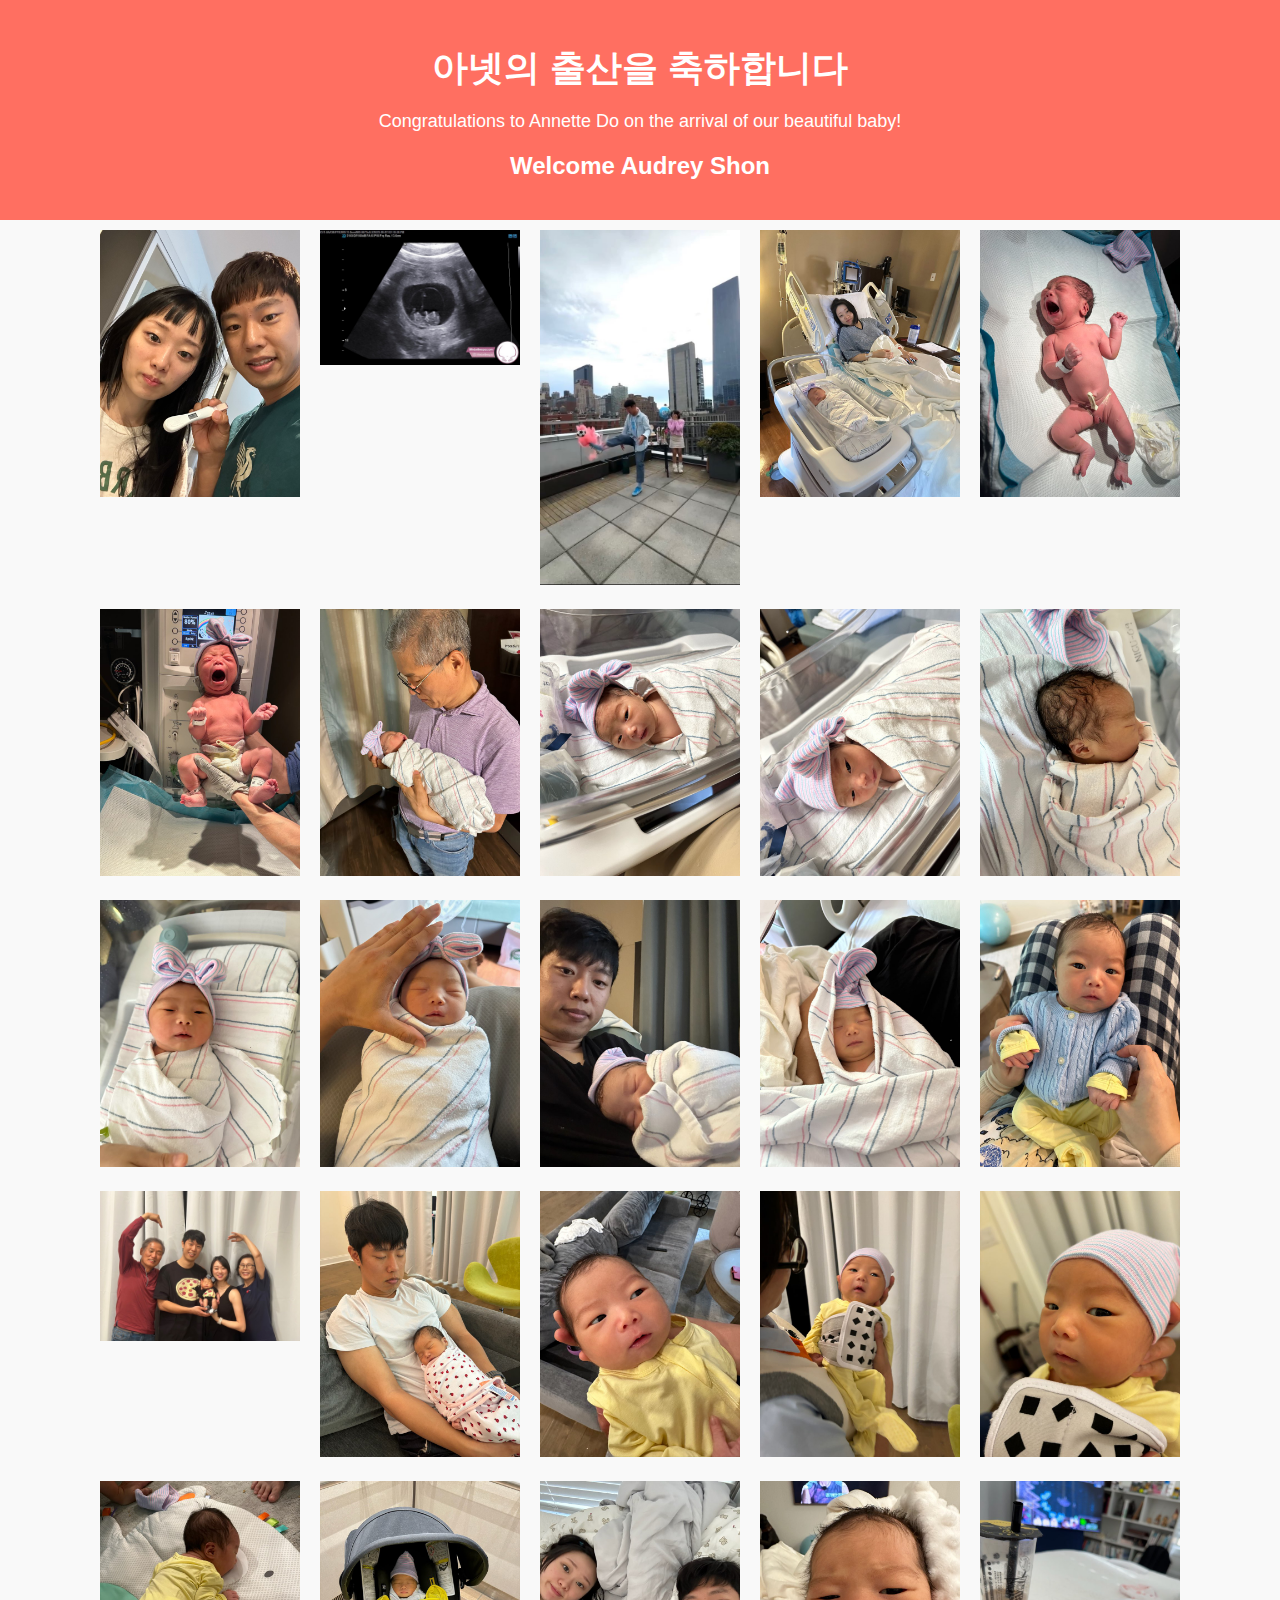
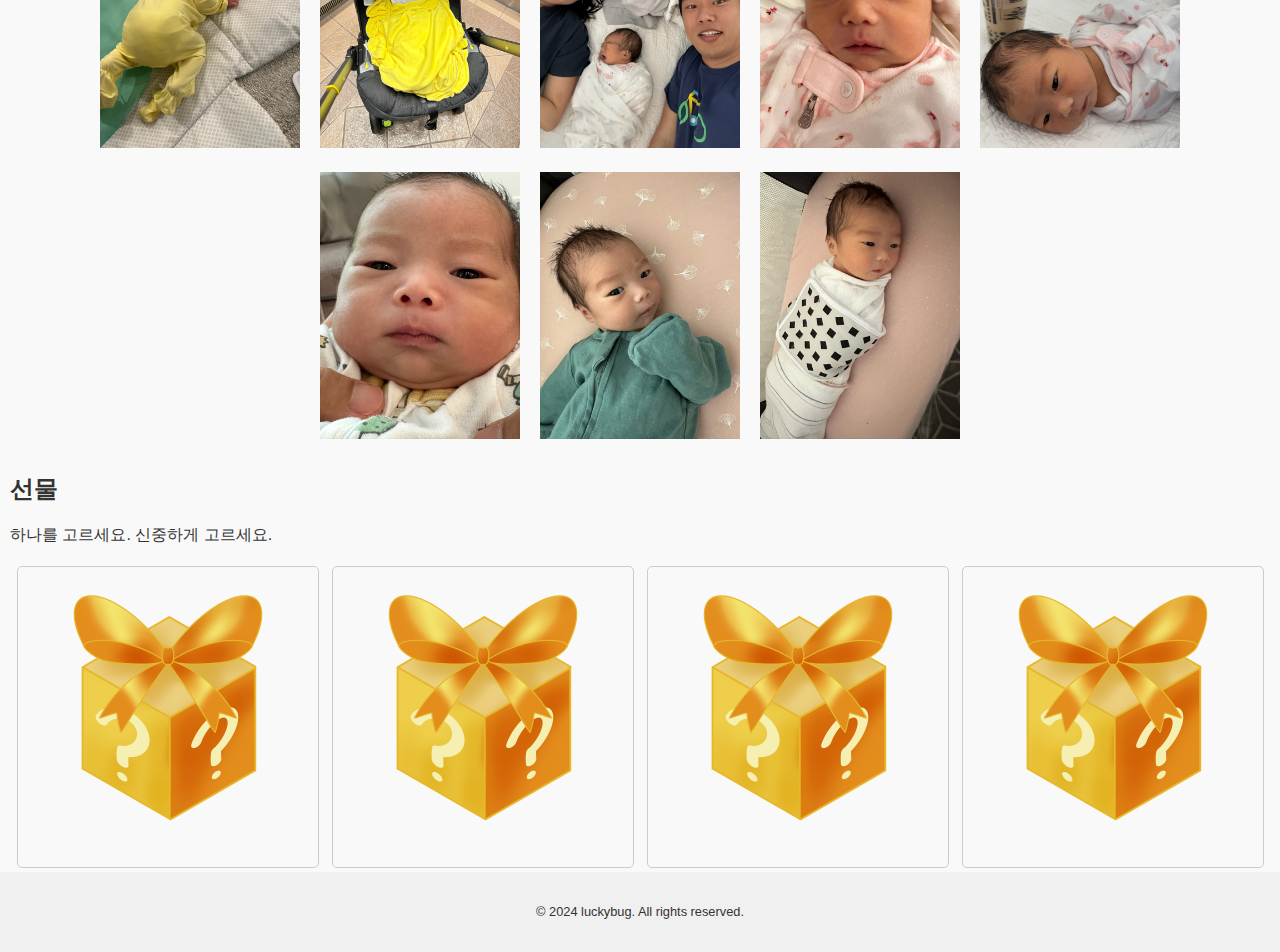
==== index.html @ a3e4691d "Add files via upload" ====
<!DOCTYPE html>
<html lang="en">
<head>
    <meta charset="UTF-8">
    <meta name="viewport" content="width=device-width, initial-scale=1.0">
    <title>Congratulations on Your New Arrival!</title>
    <link rel="stylesheet" href="styles.css">
	<script src="script.js"></script>
</head>
<body>
    <header>
        <h1>아넷의 출산을 축하합니다</h1>
        <p>Congratulations to Annette Do on the arrival of our beautiful baby!</p>
		<h2>Welcome Audrey Shon</h2>
    </header>

    <section id="baby-pictures">
        <div class="gallery">
            <div class="picture"><img src="images/1.jpeg" alt="Baby Picture 1"></div>
			<div class="picture"><img src="images/2.jpeg" alt="Baby Picture 2"></div>
			<div class="picture"><img src="images/3.jpeg" alt="Baby Picture 3"></div>
			<div class="picture"><img src="images/4.jpeg" alt="Baby Picture 4"></div>
			<div class="picture"><img src="images/5.jpeg" alt="Baby Picture 5"></div>
			<div class="picture"><img src="images/6.jpeg" alt="Baby Picture 6"></div>
			<div class="picture"><img src="images/7.jpeg" alt="Baby Picture 7"></div>
			<div class="picture"><img src="images/8.jpeg" alt="Baby Picture 8"></div>
			<div class="picture"><img src="images/9.jpeg" alt="Baby Picture 9"></div>
			<div class="picture"><img src="images/10.jpeg" alt="Baby Picture 10"></div>
			<div class="picture"><img src="images/11.jpeg" alt="Baby Picture 11"></div>
			<div class="picture"><img src="images/12.jpeg" alt="Baby Picture 12"></div>
			<div class="picture"><img src="images/13.jpeg" alt="Baby Picture 13"></div>
			<div class="picture"><img src="images/14.jpeg" alt="Baby Picture 14"></div>
			<div class="picture"><img src="images/15.jpeg" alt="Baby Picture 15"></div>
			<div class="picture"><img src="images/16.jpeg" alt="Baby Picture 16"></div>
			<div class="picture"><img src="images/17.jpeg" alt="Baby Picture 17"></div>
			<div class="picture"><img src="images/18.jpeg" alt="Baby Picture 18"></div>
			<div class="picture"><img src="images/20.jpeg" alt="Baby Picture 20"></div>
			<div class="picture"><img src="images/21.jpeg" alt="Baby Picture 21"></div>
			<div class="picture"><img src="images/22.jpeg" alt="Baby Picture 22"></div>
			<div class="picture"><img src="images/23.jpeg" alt="Baby Picture 23"></div>
			<div class="picture"><img src="images/24.jpeg" alt="Baby Picture 24"></div>
			<div class="picture"><img src="images/25.jpeg" alt="Baby Picture 25"></div>
			<div class="picture"><img src="images/26.jpeg" alt="Baby Picture 26"></div>
			<div class="picture"><img src="images/27.jpeg" alt="Baby Picture 27"></div>
			<div class="picture"><img src="images/28.jpeg" alt="Baby Picture 28"></div>
			<div class="picture"><img src="images/29.jpeg" alt="Baby Picture 29"></div>
        </div>
    </section>

    <section id="image-section">
        <h2>선물</h2>
        <p>하나를 고르세요. 신중하게 고르세요.</p>
        <div class="image-section">
			<a href="page1.html"><img src="images/mystery.png" alt="Image 1"></a>
			<a href="page2.html"><img src="images/mystery.png" alt="Image 2"></a>
			<a href="page3.html"><img src="images/mystery.png" alt="Image 3"></a>
			<a href="page4.html"><img src="images/mystery.png" alt="Image 3"></a>
		</div>
    </section>

    <footer>
        <p>© 2024 luckybug. All rights reserved.</p>
    </footer>
</body>
</html>
---- styles.css ----
body {
    font-family: Arial, sans-serif;
    margin: 0;
    padding: 0;
}

header, footer {
    background-color: #f0f0f0;
    text-align: center;
    padding: 20px 0;
}

.gallery {
    display: flex;
    flex-wrap: wrap;
    justify-content: center;
}

.gallery img {
    width: 200px;
    margin: 10px;
}

#gift-selection {
    background-color: #f9f9f9;
    padding: 20px;
}

form {
    max-width: 600px;
    margin: 0 auto;
}

footer {
    font-size: 0.8em;
}

.picture {
    position: relative;
    overflow: hidden;
}

.picture img {
    height: auto;
    transition: transform 0.3s ease;
}

.picture:hover img {
    transform: scale(1.2); /* Zoom in by 10% */
}

body {
    font-family: 'Segoe UI', Tahoma, Geneva, Verdana, sans-serif;
    margin: 0;
    padding: 0;
    background-color: #f9f9f9;
    color: #333;
}

/* Header */
header {
    background-color: #ff6f61;
    color: #fff;
    text-align: center;
    padding: 20px 0;
}

header h1 {
    font-size: 36px;
    margin-bottom: 10px;
}

header p {
    font-size: 18px;
}

/* Gallery */
#gallery {
    display: grid;
    grid-template-columns: repeat(auto-fit, minmax(200px, 1fr));
    gap: 20px;
    padding: 20px;
}

.image-section {
    display: flex;
    justify-content: space-around;
    margin-top: 20px;
}

.image-section a {
    text-decoration: none; /* Remove underline from links */
}

.image-section img {
    width: 300px;
    height: auto;
    border: 1px solid #ccc; /* Add border to images */
    border-radius: 5px; /* Add border-radius to images */
}

/* Optional: Add hover effect */
.image-section img:hover {
    transform: scale(1.05); /* Scale up the image on hover */
}

#image-section {
	padding-left: 10px;
	padding-right: 10px;
}
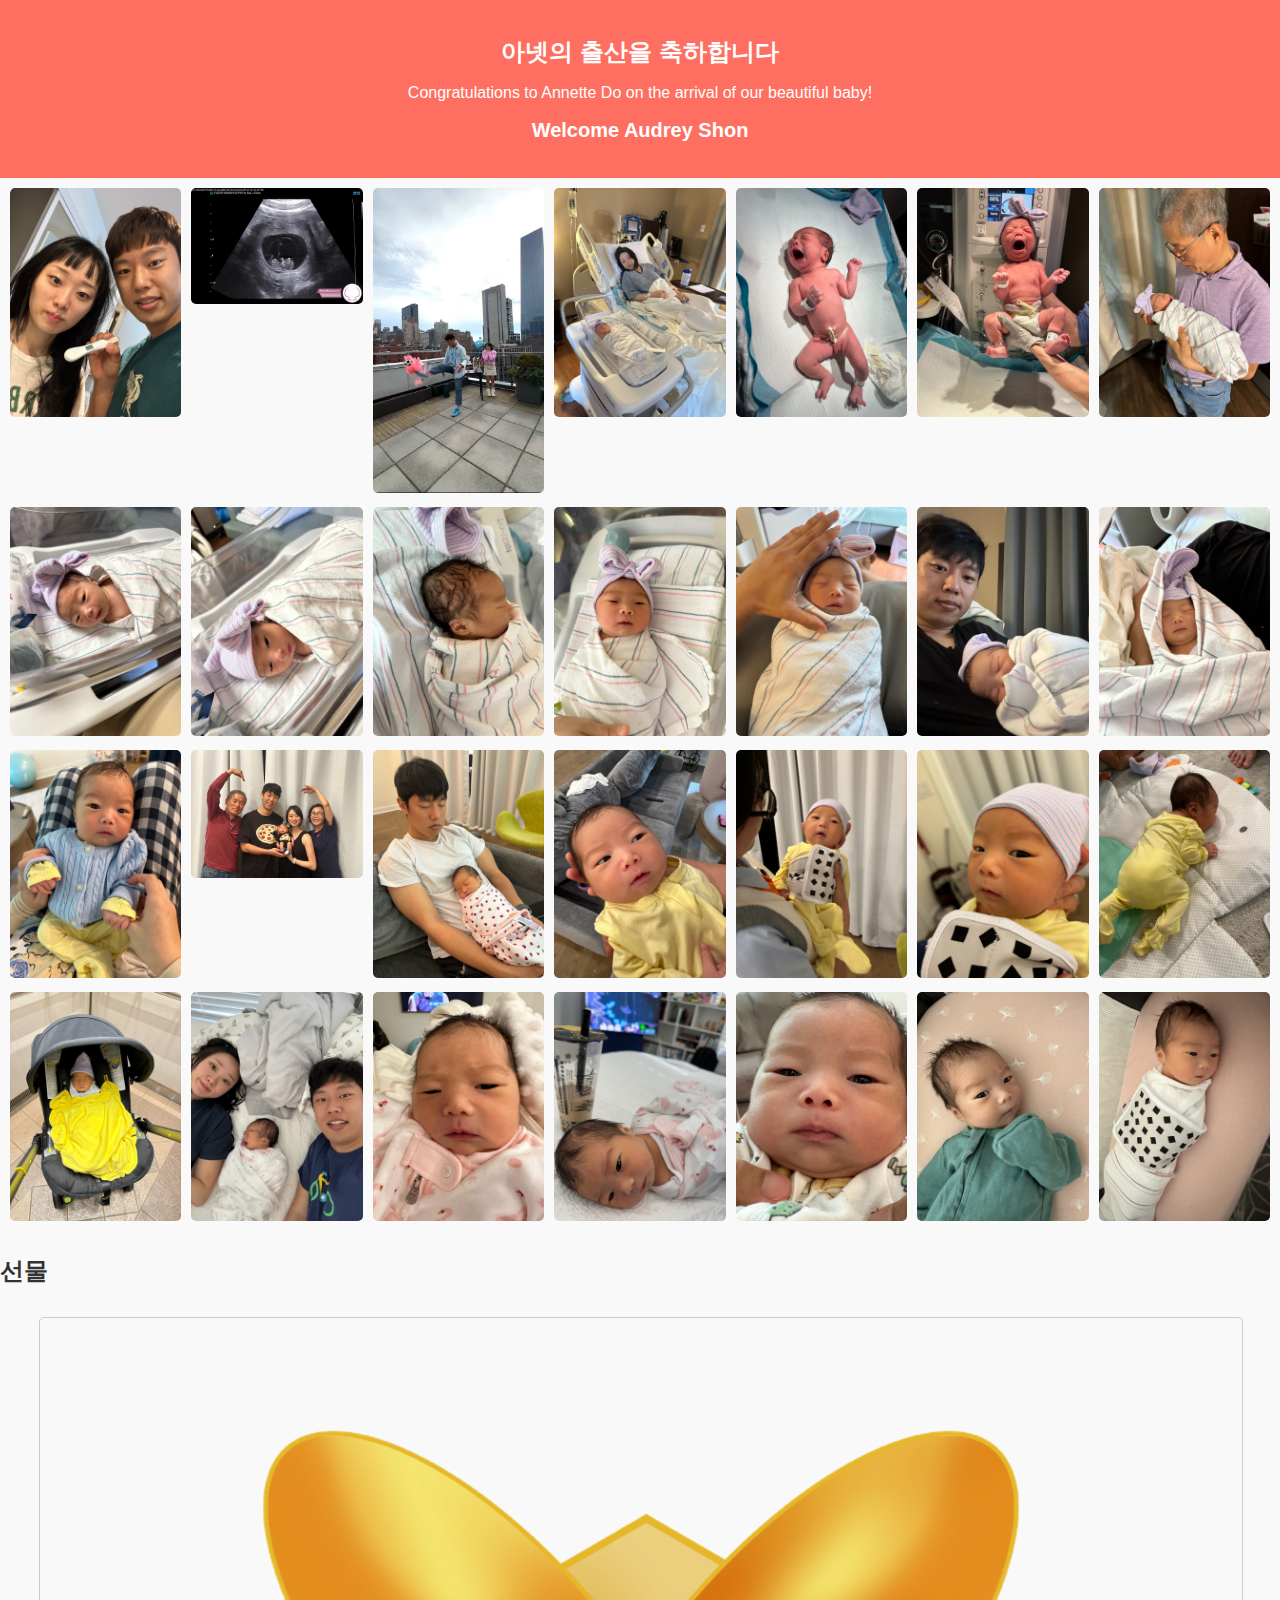
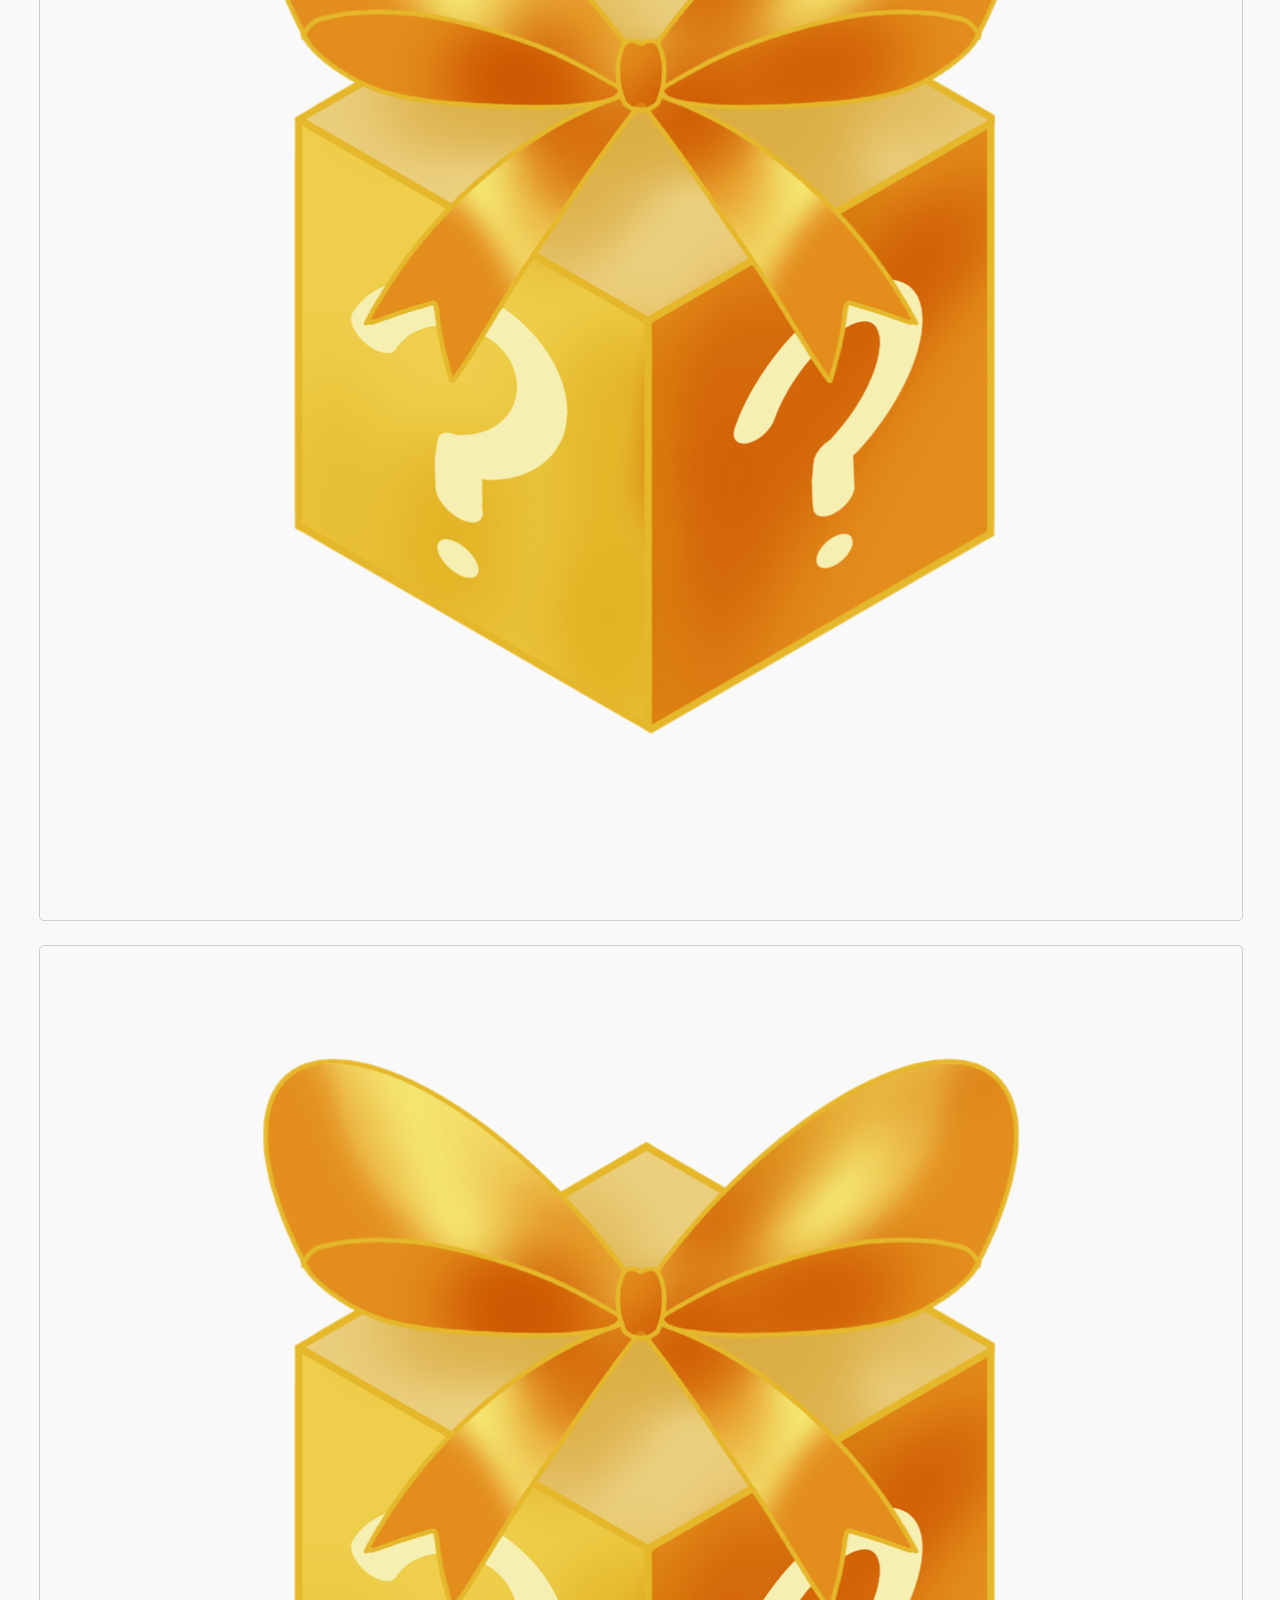
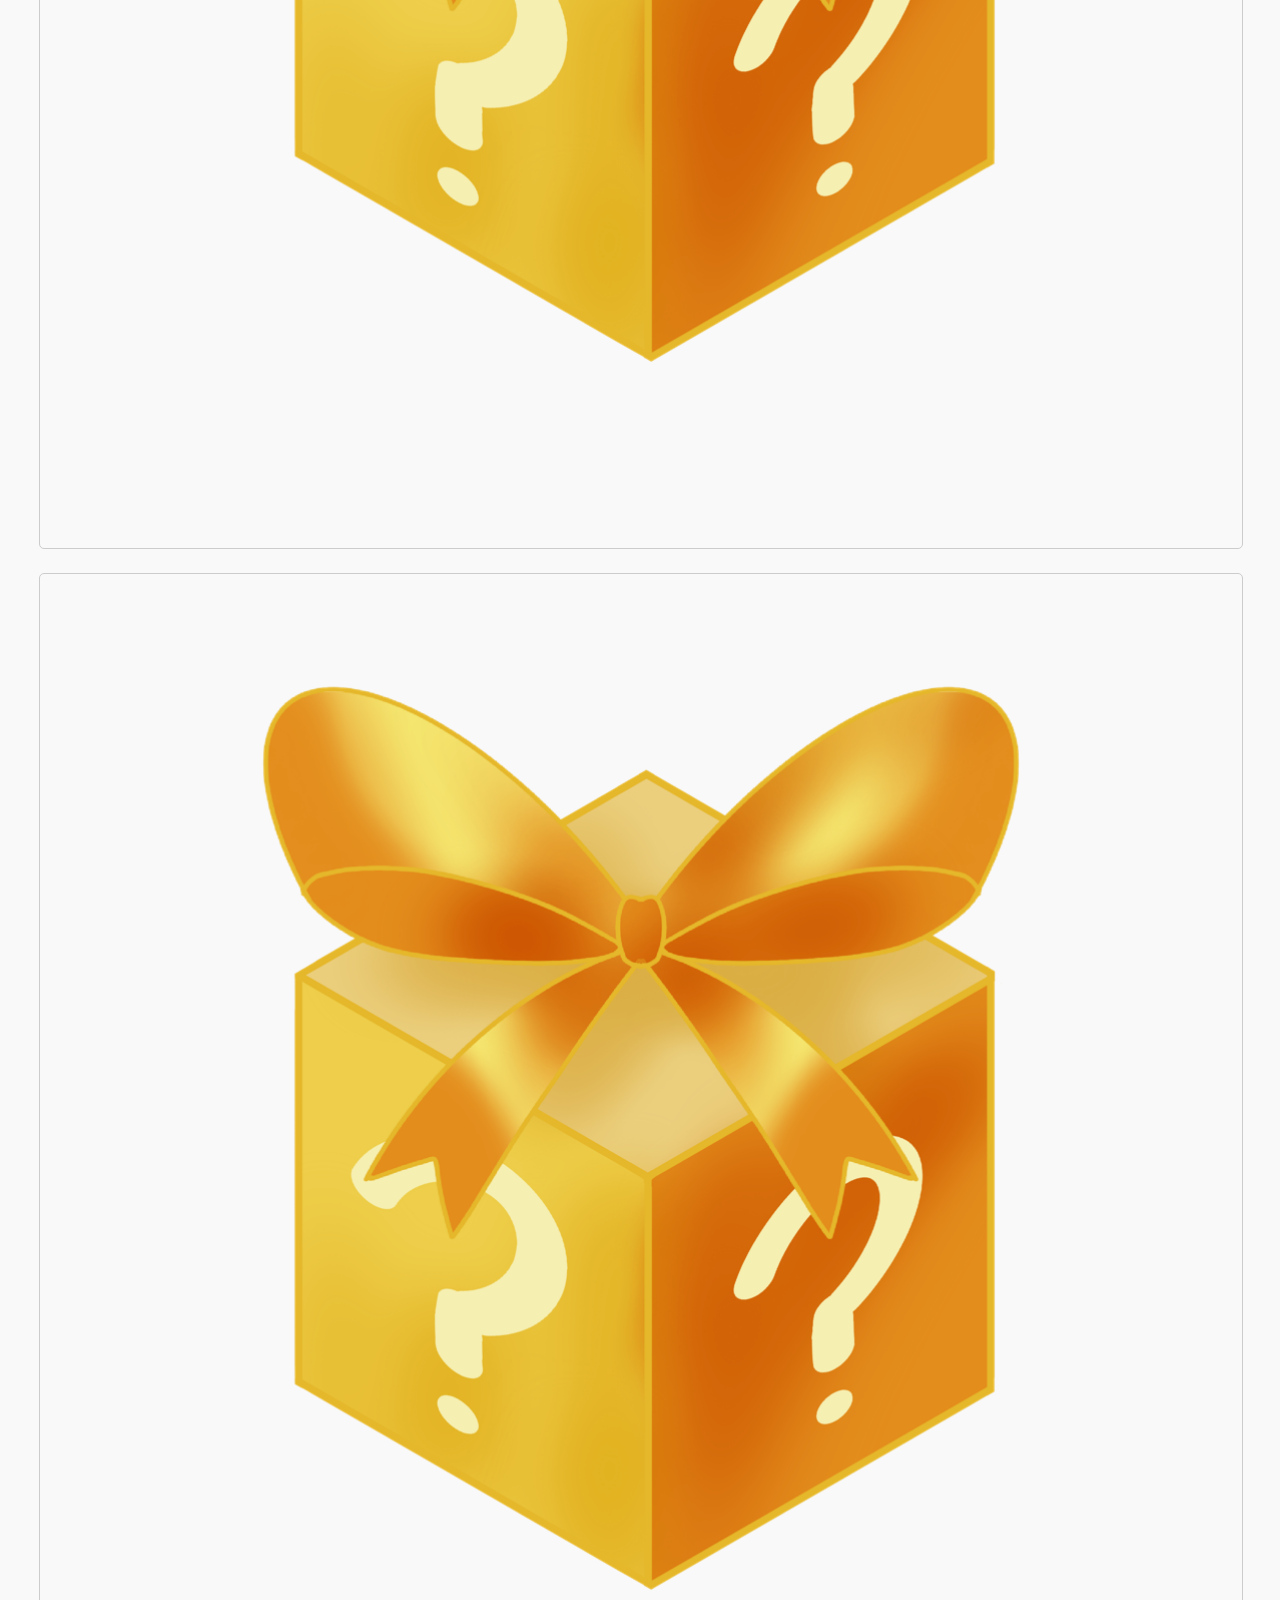
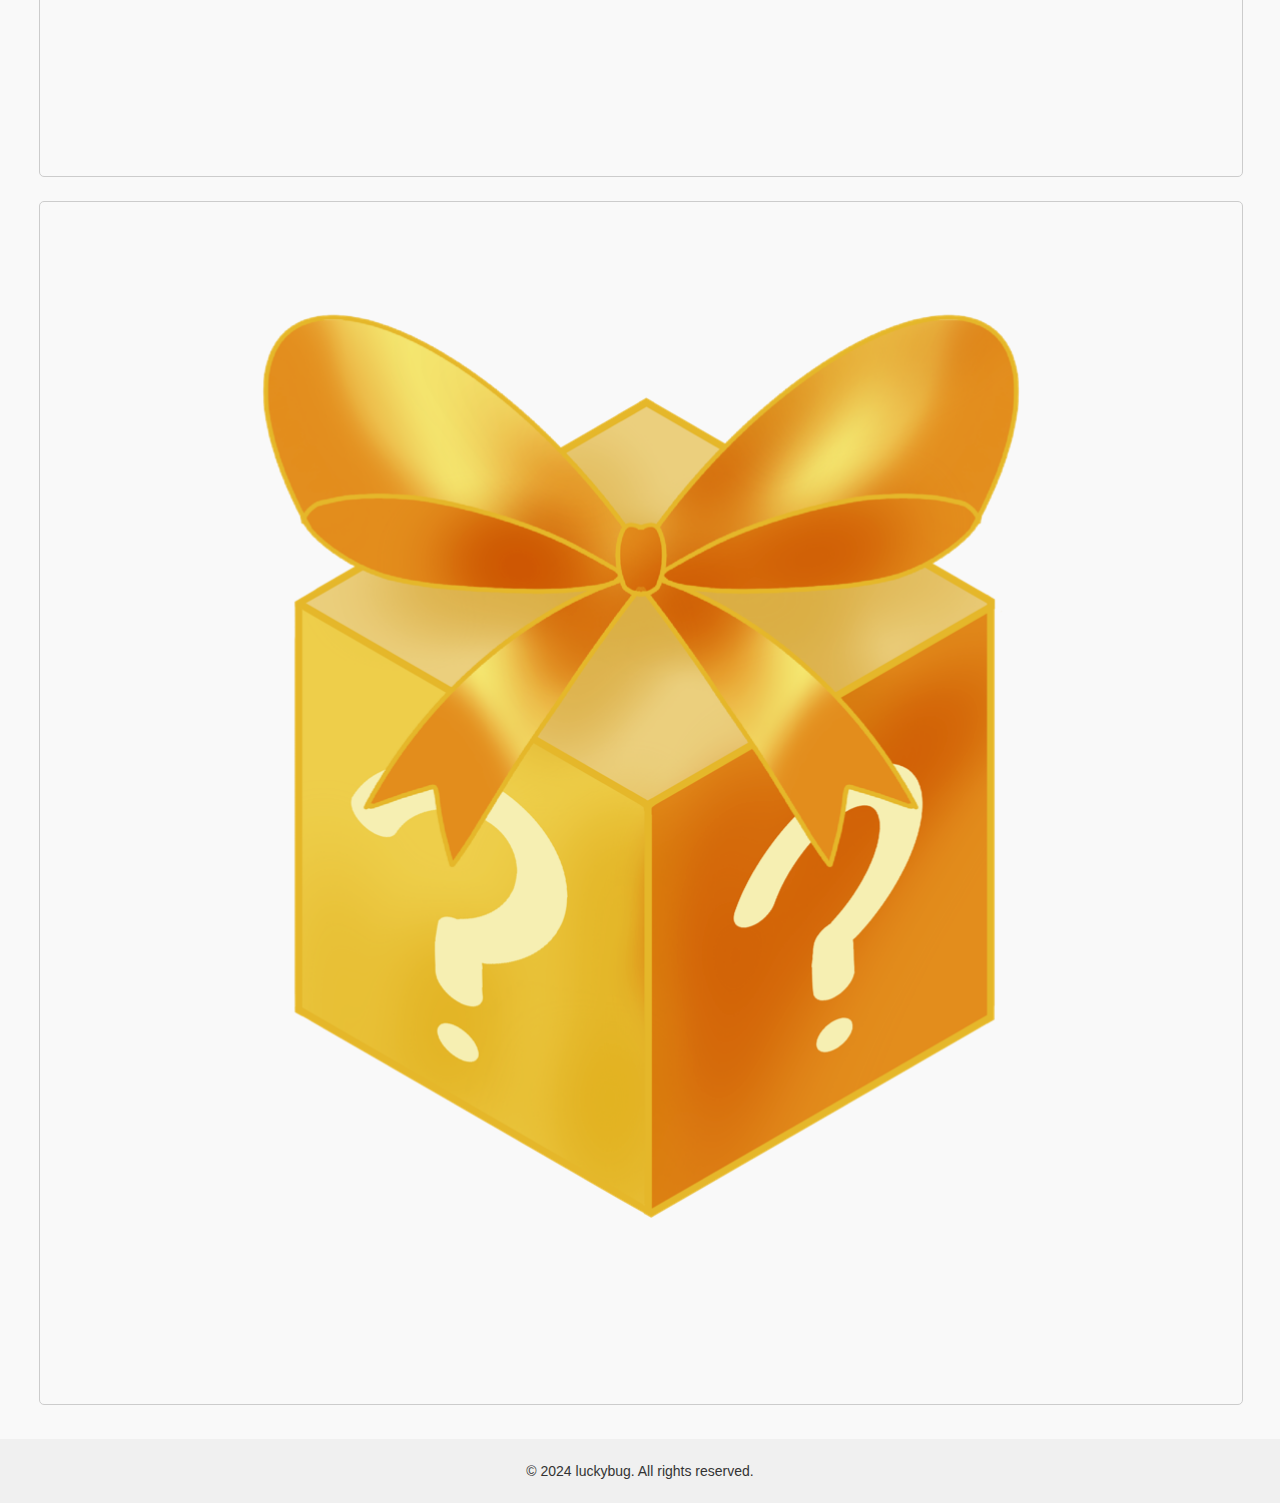
==== commit 661a9e37: "Update index.html" ====
--- a/index.html
+++ b/index.html
@@ -49,7 +49,6 @@
 
     <section id="image-section">
         <h2>선물</h2>
-        <p>하나를 고르세요. 신중하게 고르세요.</p>
         <div class="image-section">
 			<a href="page1.html"><img src="images/mystery.png" alt="Image 1"></a>
 			<a href="page2.html"><img src="images/mystery.png" alt="Image 2"></a>
--- a/styles.css
+++ b/styles.css
@@ -1,54 +1,3 @@
-body {
-    font-family: Arial, sans-serif;
-    margin: 0;
-    padding: 0;
-}
-
-header, footer {
-    background-color: #f0f0f0;
-    text-align: center;
-    padding: 20px 0;
-}
-
-.gallery {
-    display: flex;
-    flex-wrap: wrap;
-    justify-content: center;
-}
-
-.gallery img {
-    width: 200px;
-    margin: 10px;
-}
-
-#gift-selection {
-    background-color: #f9f9f9;
-    padding: 20px;
-}
-
-form {
-    max-width: 600px;
-    margin: 0 auto;
-}
-
-footer {
-    font-size: 0.8em;
-}
-
-.picture {
-    position: relative;
-    overflow: hidden;
-}
-
-.picture img {
-    height: auto;
-    transition: transform 0.3s ease;
-}
-
-.picture:hover img {
-    transform: scale(1.2); /* Zoom in by 10% */
-}
-
 body {
     font-family: 'Segoe UI', Tahoma, Geneva, Verdana, sans-serif;
     margin: 0;
@@ -66,45 +15,66 @@
 }
 
 header h1 {
-    font-size: 36px;
+    font-size: 24px;
     margin-bottom: 10px;
 }
 
+header h2 {
+    font-size: 20px;
+}
+
 header p {
-    font-size: 18px;
+    font-size: 16px;
+    margin-bottom: 10px;
 }
 
 /* Gallery */
-#gallery {
+.gallery {
     display: grid;
-    grid-template-columns: repeat(auto-fit, minmax(200px, 1fr));
-    gap: 20px;
-    padding: 20px;
+    grid-template-columns: repeat(auto-fit, minmax(150px, 1fr));
+    gap: 10px;
+    padding: 10px;
 }
 
+.picture img {
+    width: 100%;
+    height: auto;
+    border-radius: 5px;
+    transition: transform 0.3s ease;
+}
+
+.picture:hover img {
+    transform: scale(1.1); /* Zoom in by 10% */
+}
+
+/* Image Section */
 .image-section {
     display: flex;
-    justify-content: space-around;
-    margin-top: 20px;
+    flex-wrap: wrap;
+    justify-content: center;
+    margin: 20px;
 }
 
 .image-section a {
-    text-decoration: none; /* Remove underline from links */
+    margin: 10px;
 }
 
 .image-section img {
-    width: 300px;
+    width: 100%;
     height: auto;
-    border: 1px solid #ccc; /* Add border to images */
-    border-radius: 5px; /* Add border-radius to images */
+    border: 1px solid #ccc;
+    border-radius: 5px;
+    transition: transform 0.3s ease;
 }
 
-/* Optional: Add hover effect */
 .image-section img:hover {
     transform: scale(1.05); /* Scale up the image on hover */
 }
 
-#image-section {
-	padding-left: 10px;
-	padding-right: 10px;
-}+/* Footer */
+footer {
+    background-color: #f0f0f0;
+    text-align: center;
+    padding: 10px 0;
+    font-size: 14px;
+}
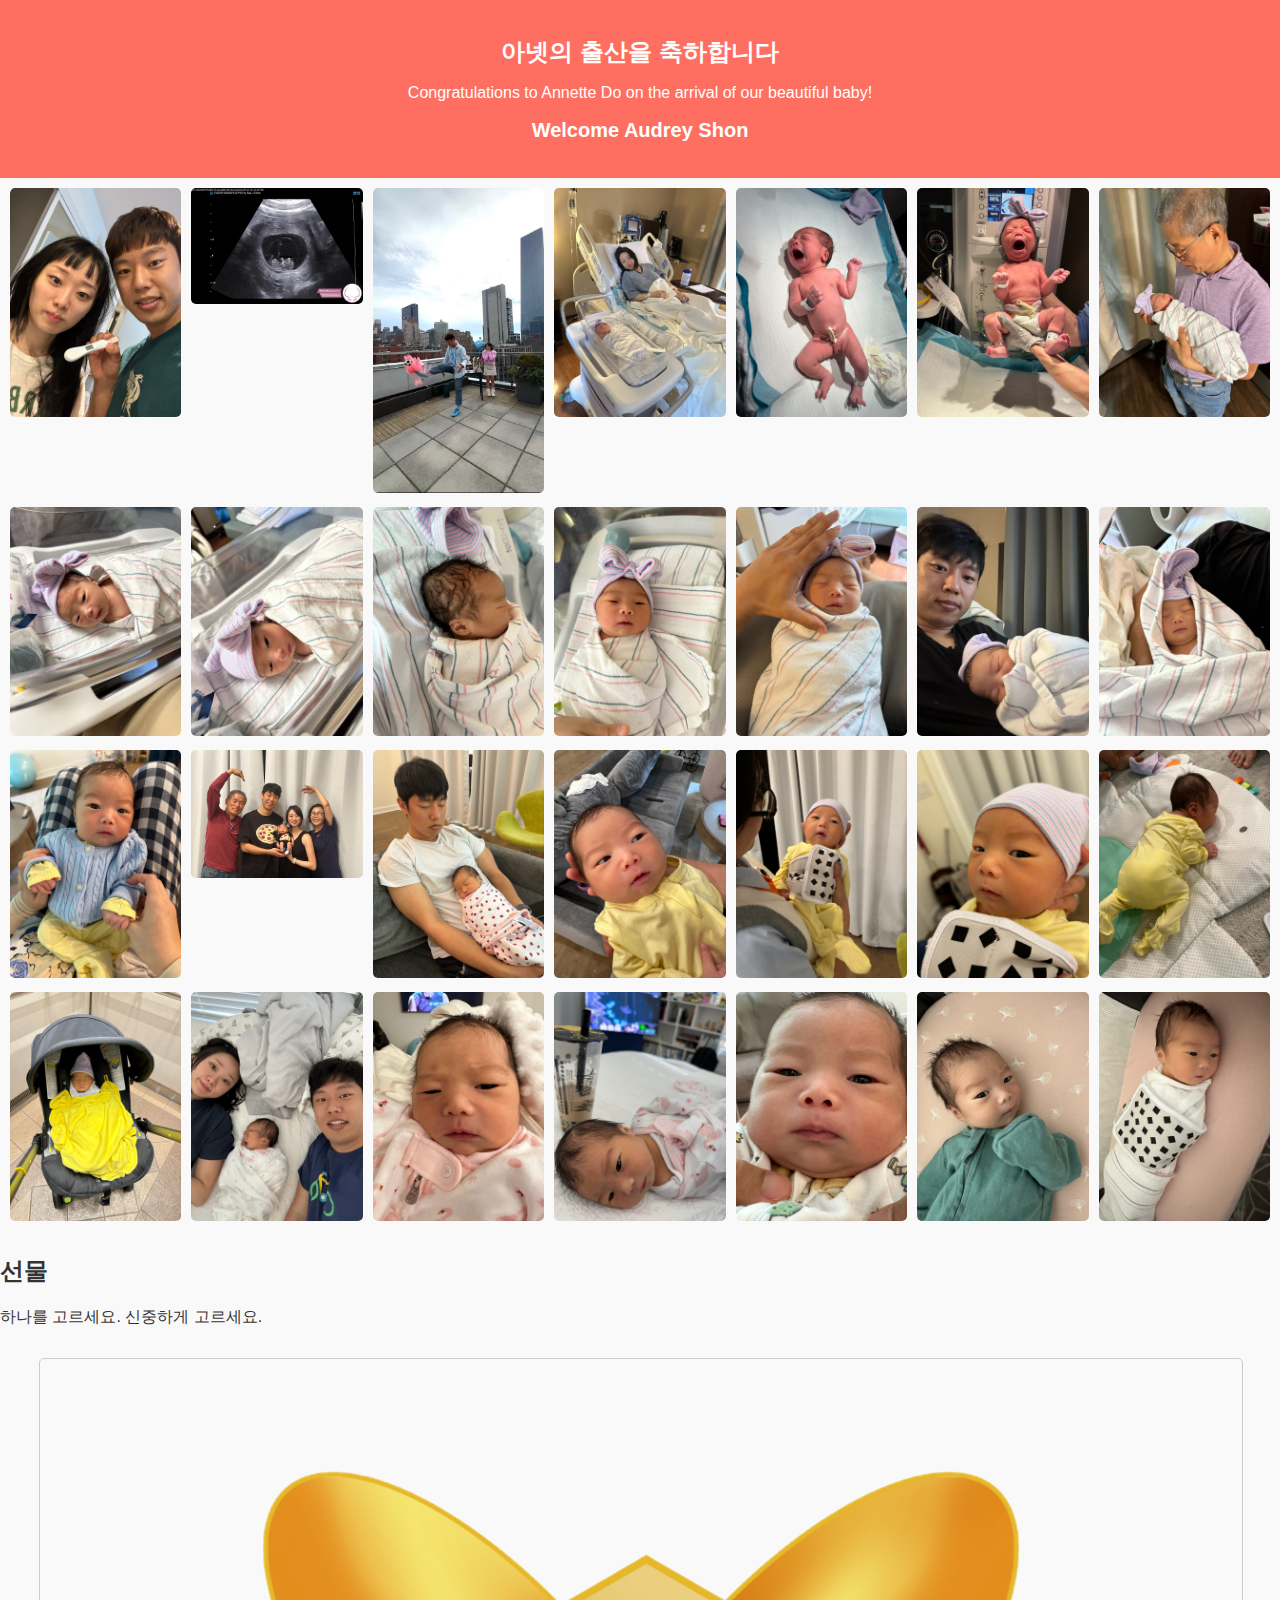
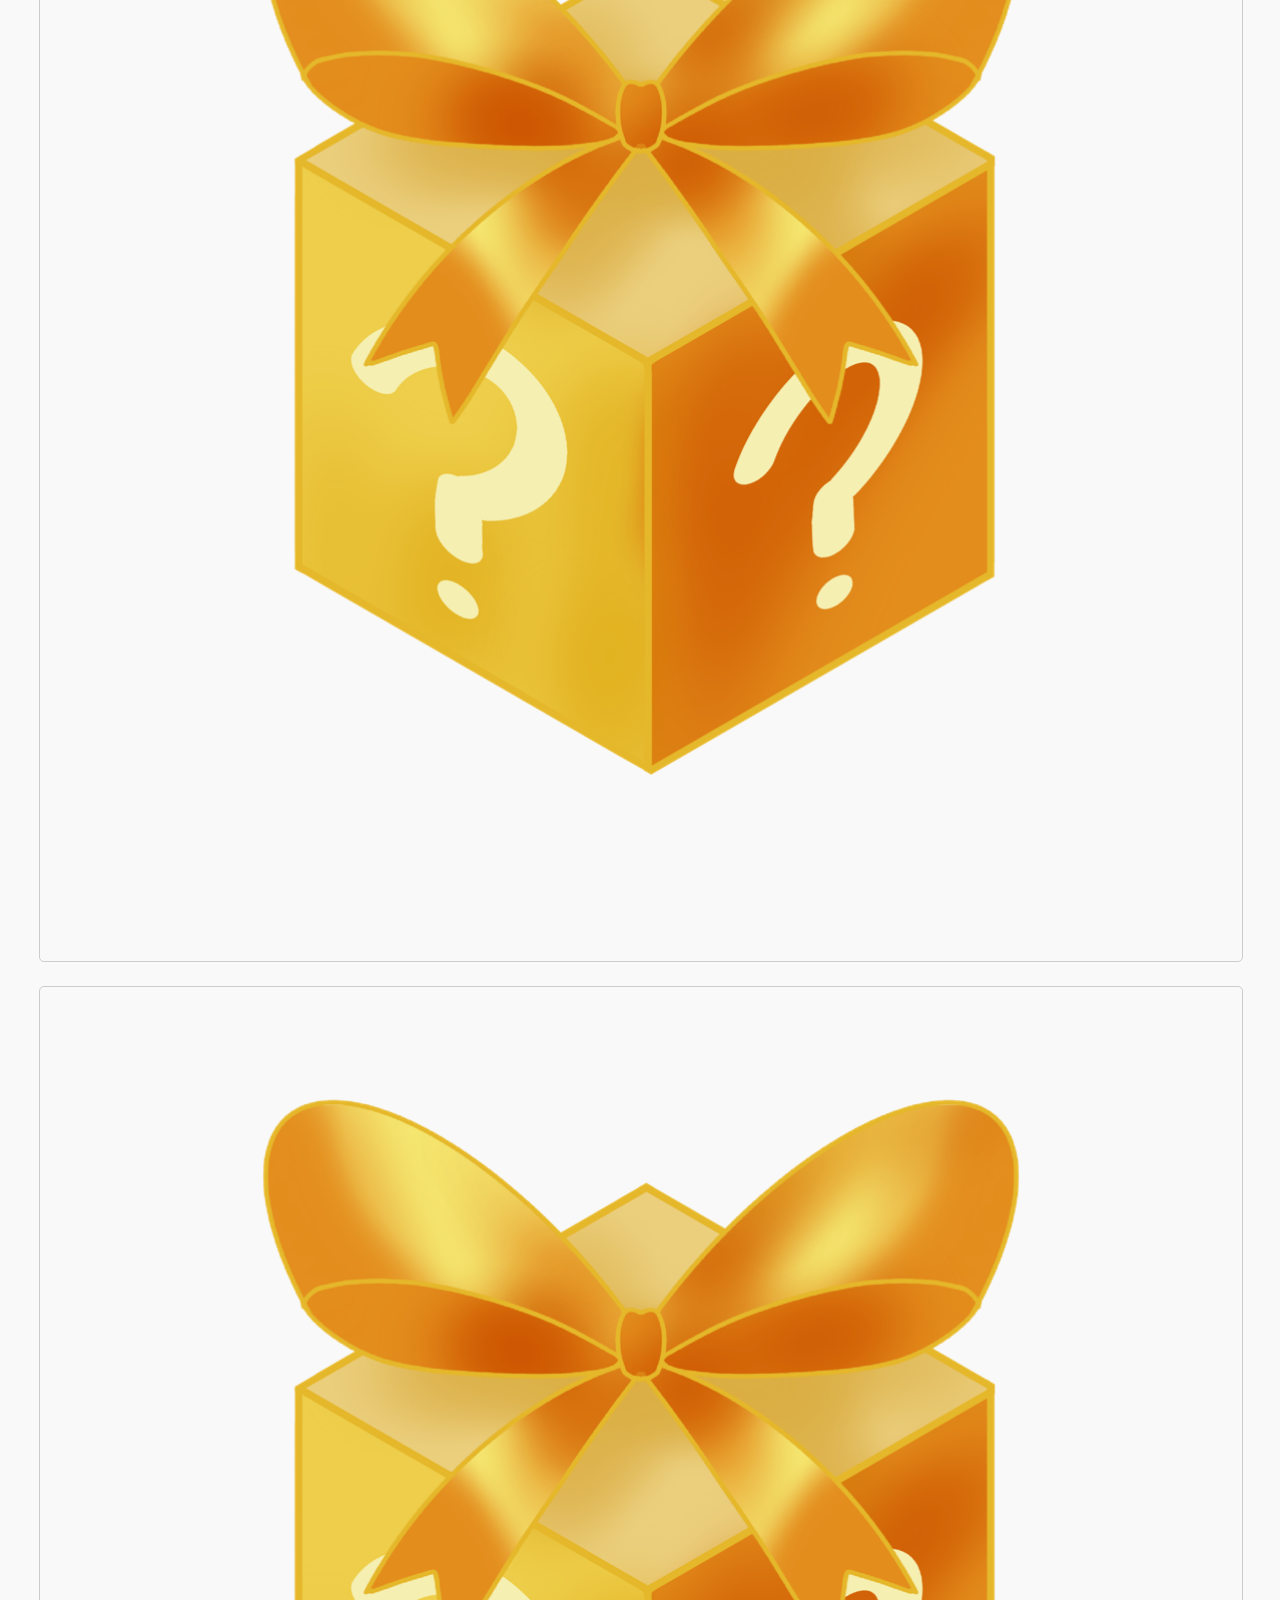
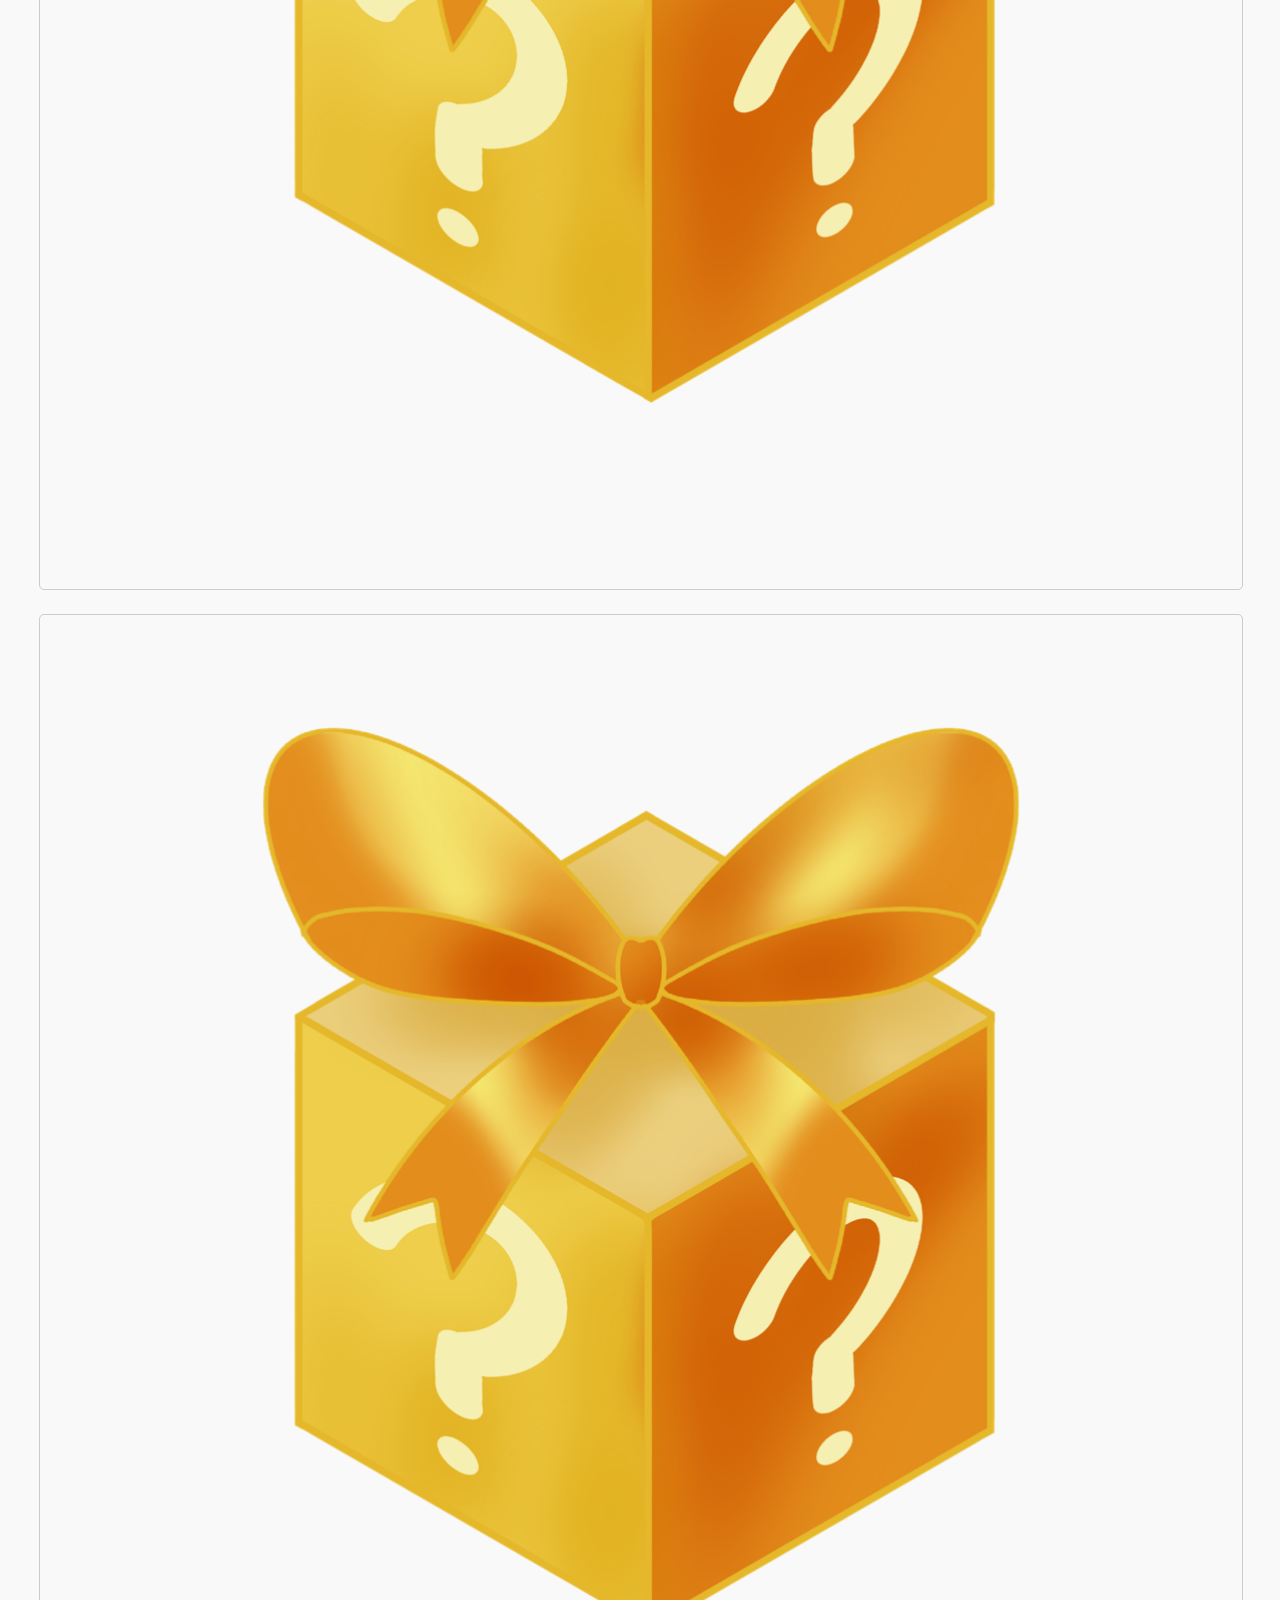
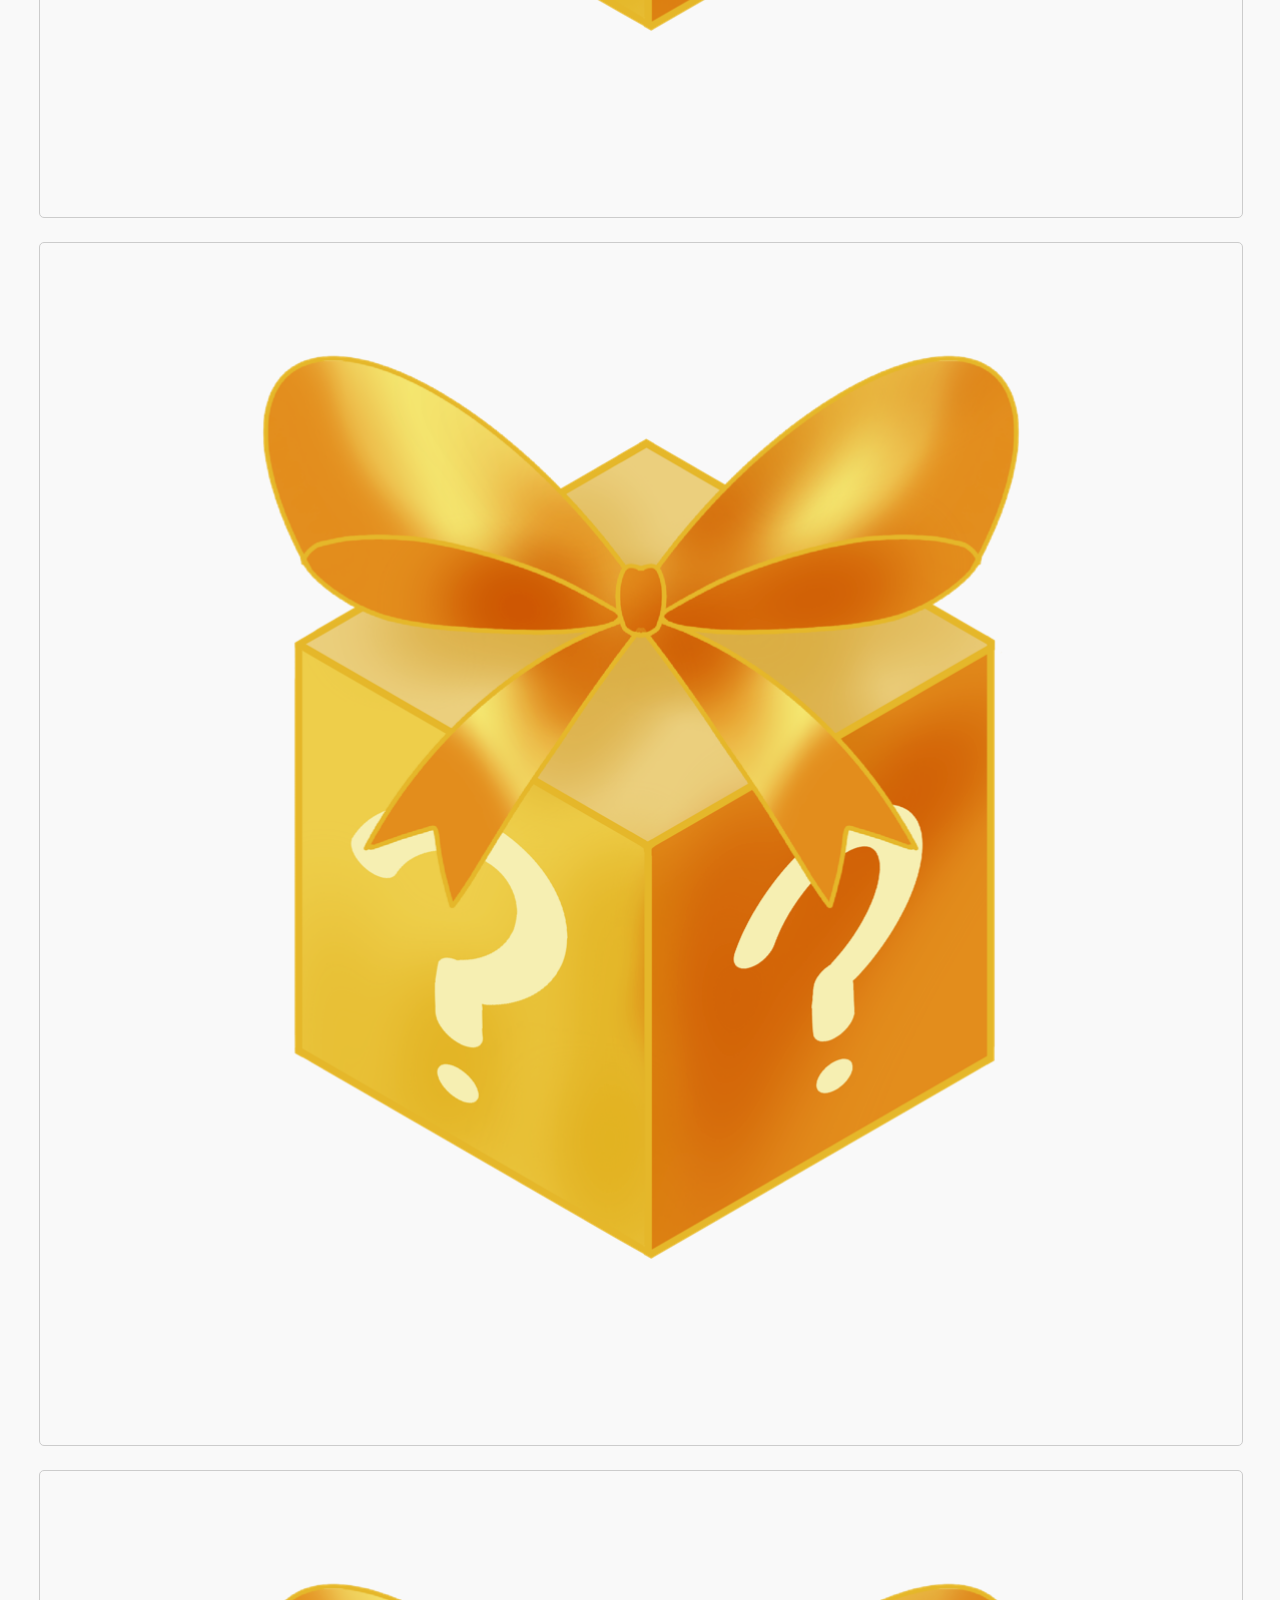
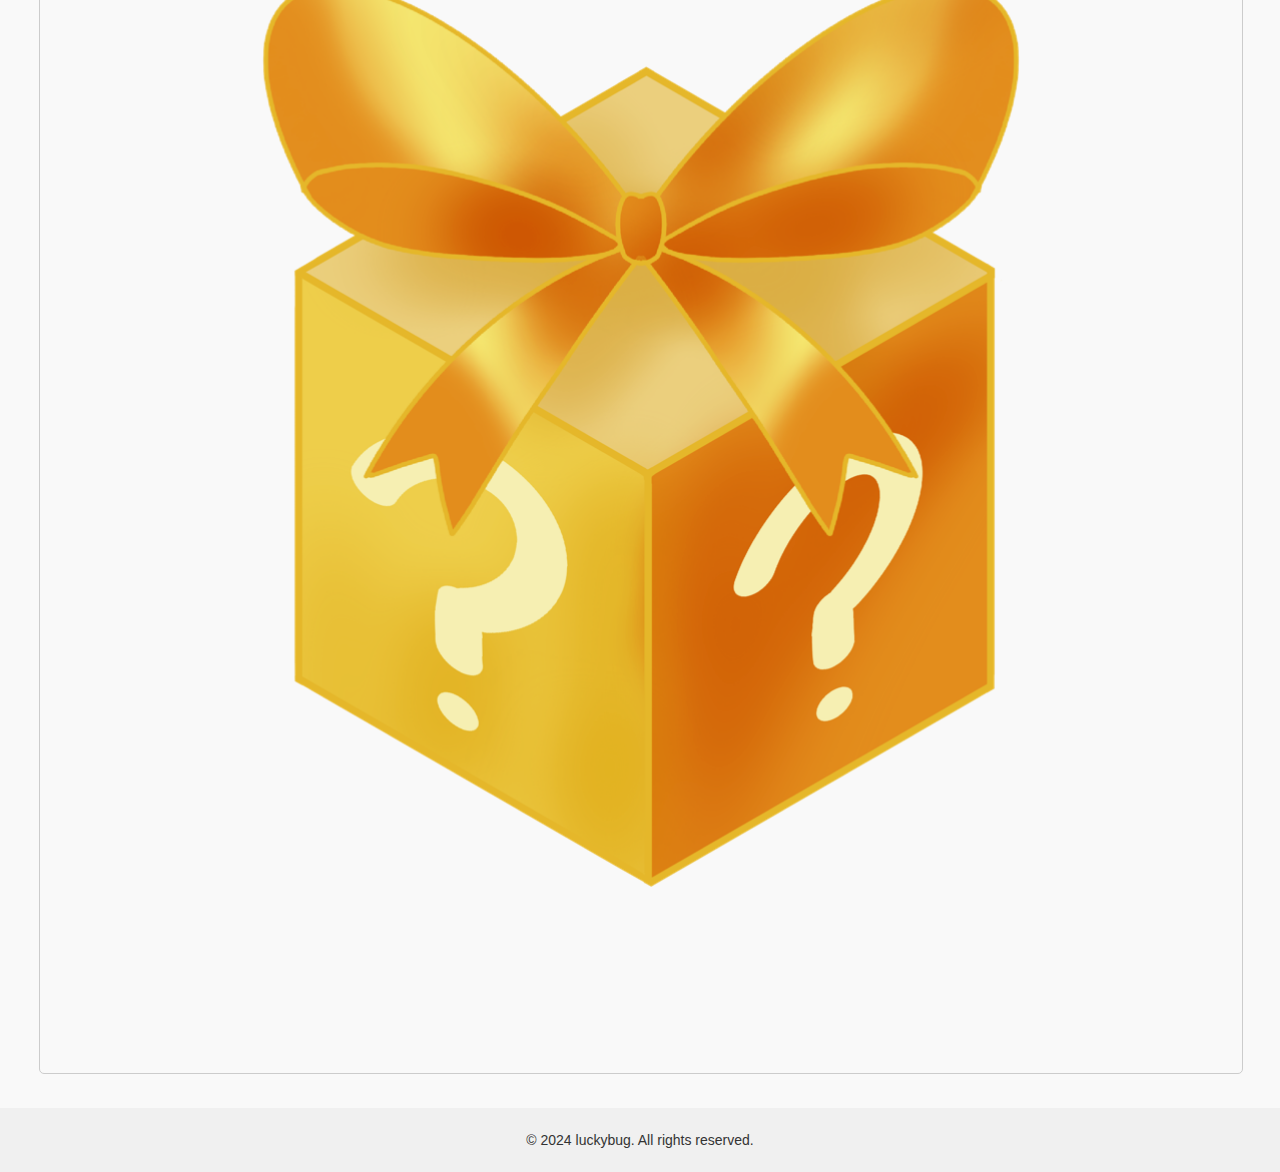
==== commit c3fac31c: "Update index.html" ====
--- a/index.html
+++ b/index.html
@@ -49,11 +49,13 @@
 
     <section id="image-section">
         <h2>선물</h2>
+        <p>하나를 고르세요. 신중하게 고르세요.</p>
         <div class="image-section">
 			<a href="page1.html"><img src="images/mystery.png" alt="Image 1"></a>
 			<a href="page2.html"><img src="images/mystery.png" alt="Image 2"></a>
 			<a href="page3.html"><img src="images/mystery.png" alt="Image 3"></a>
-			<a href="page4.html"><img src="images/mystery.png" alt="Image 3"></a>
+			<a href="page5.html"><img src="images/mystery.png" alt="Image 5"></a>
+			<a href="page4.html"><img src="images/mystery.png" alt="Image 4"></a>
 		</div>
     </section>
 
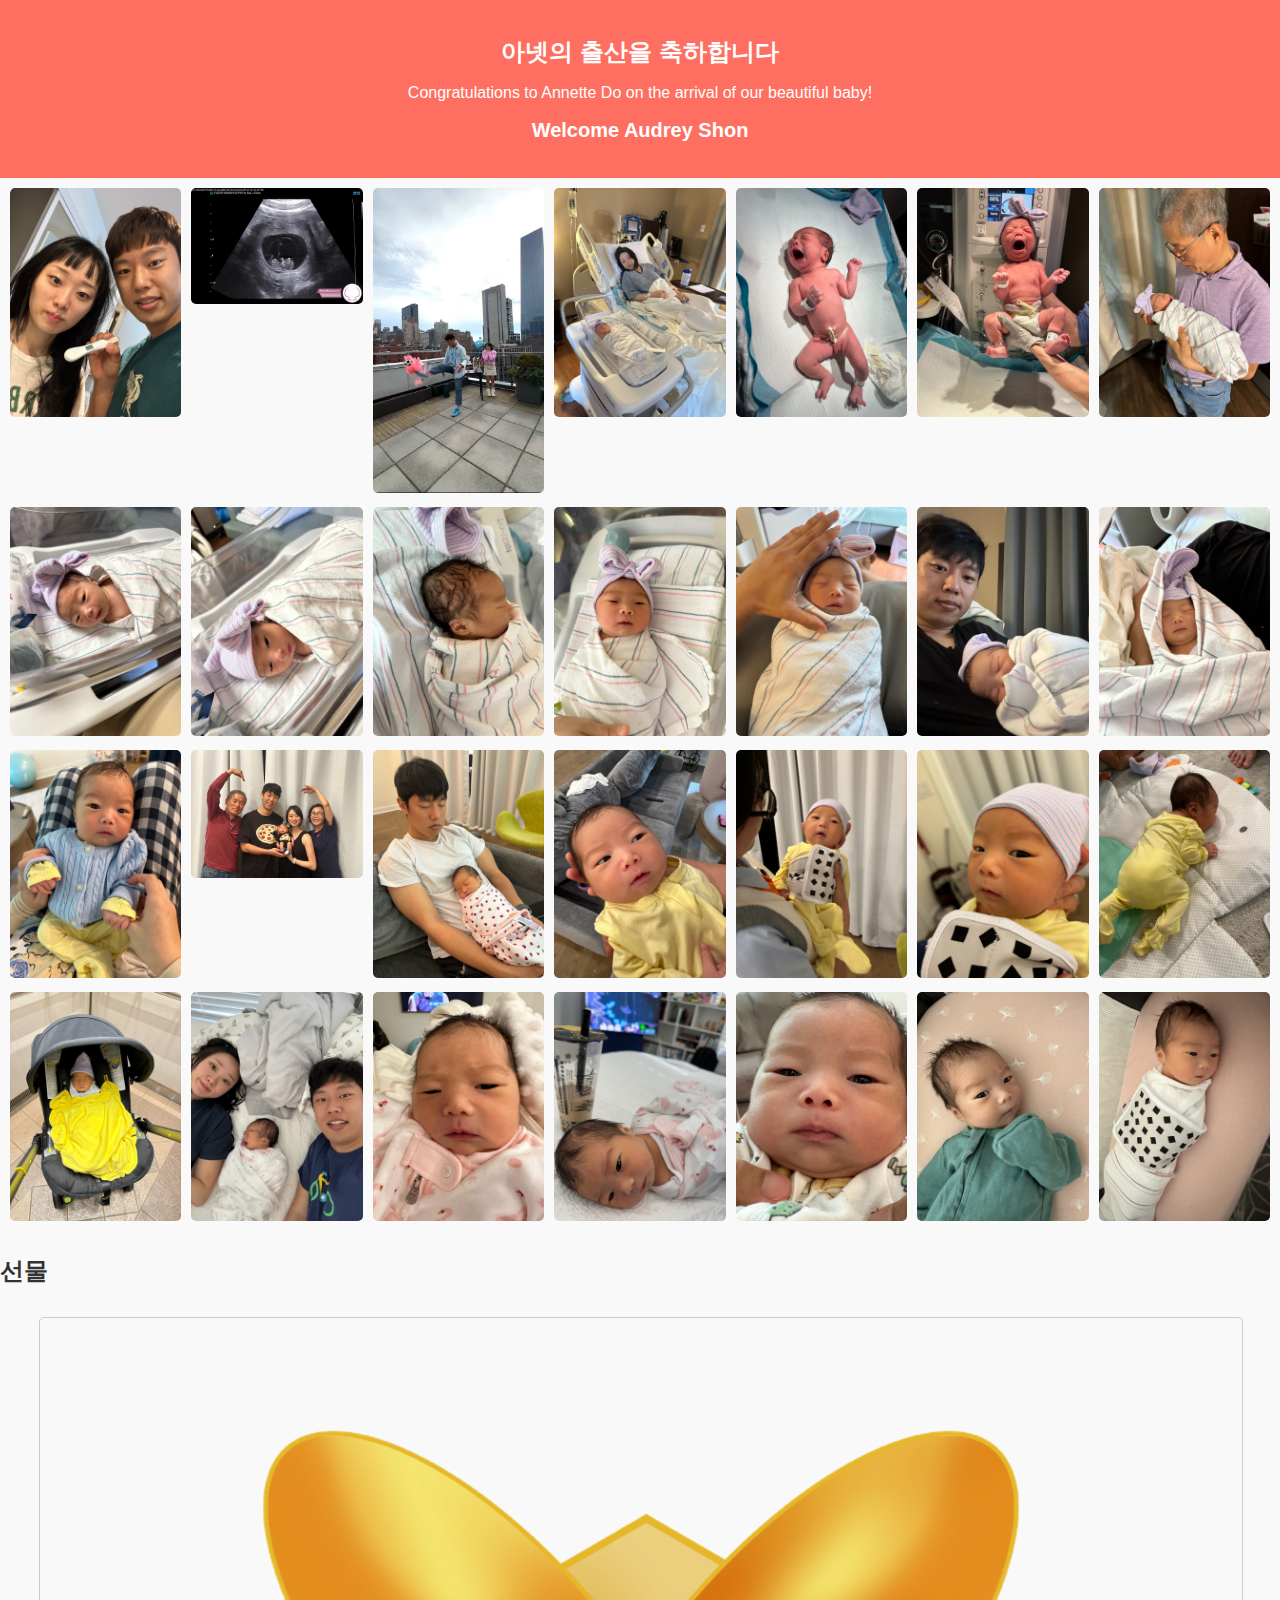
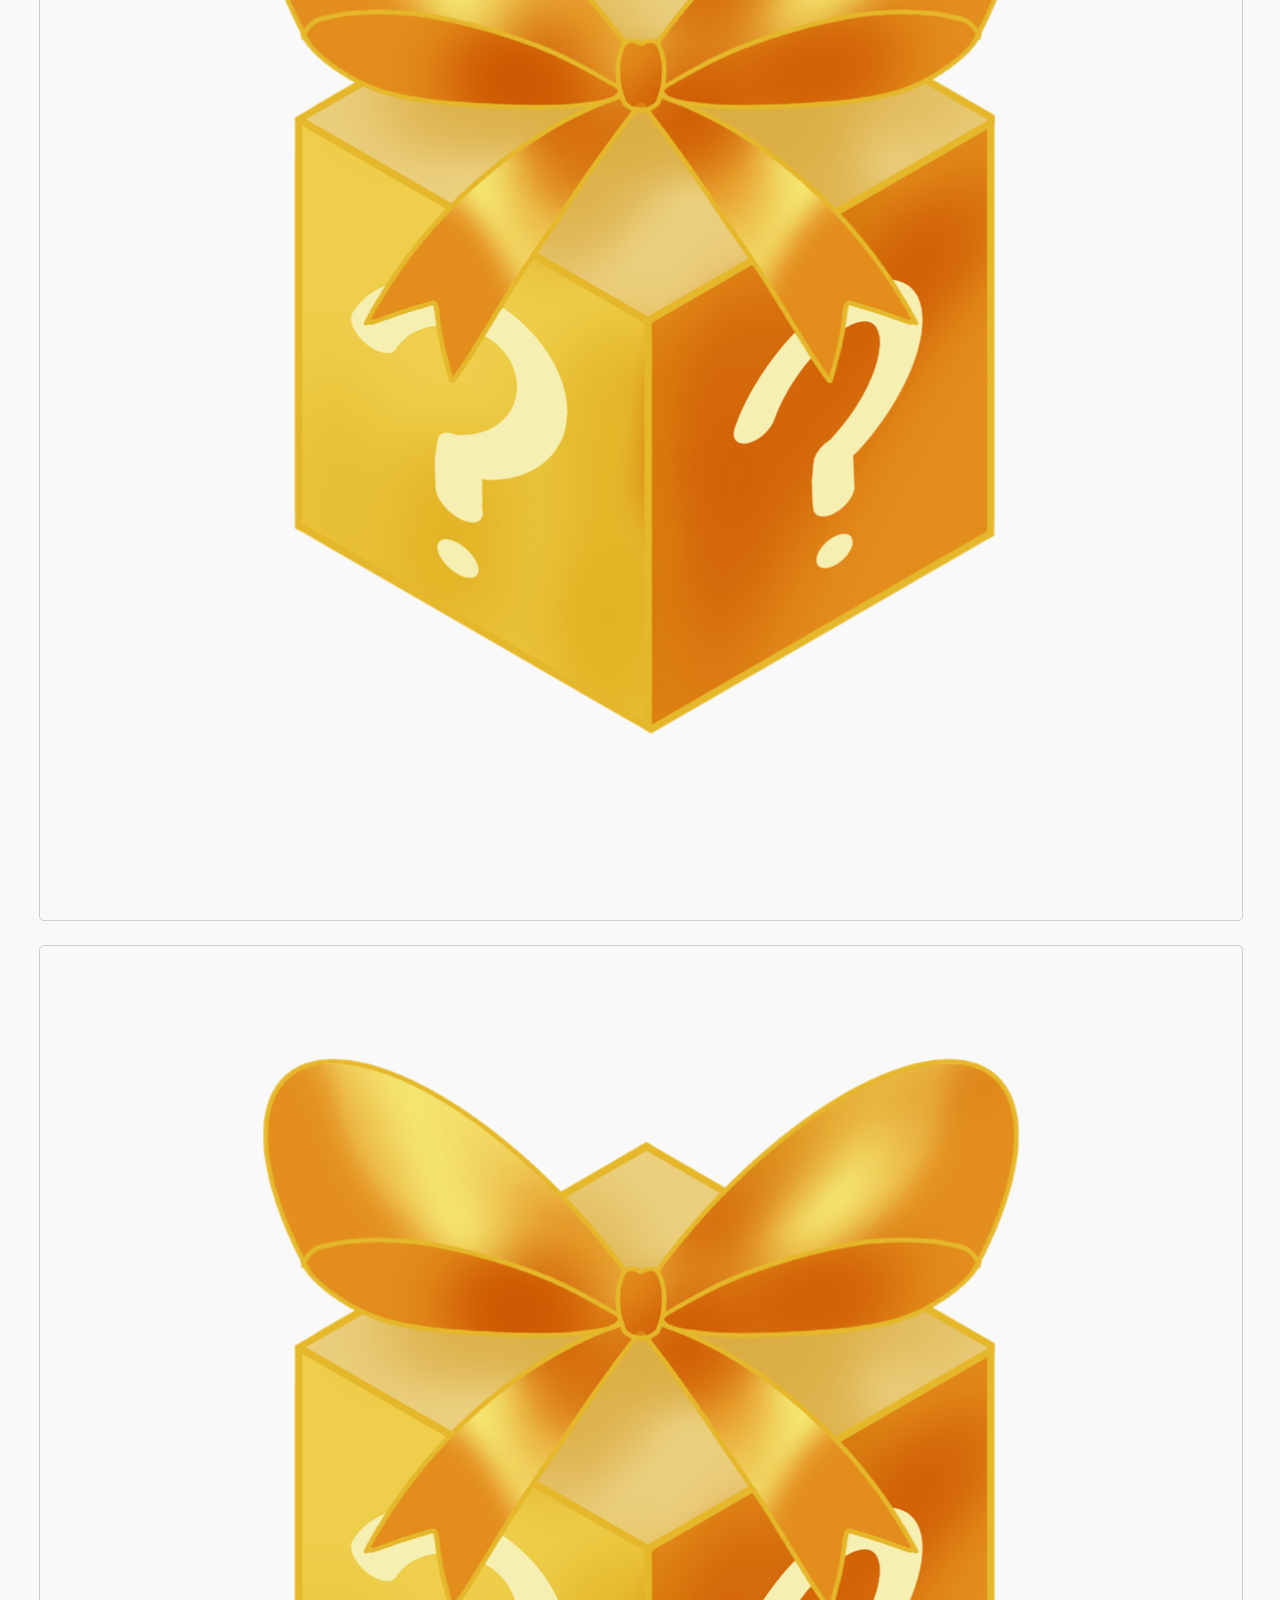
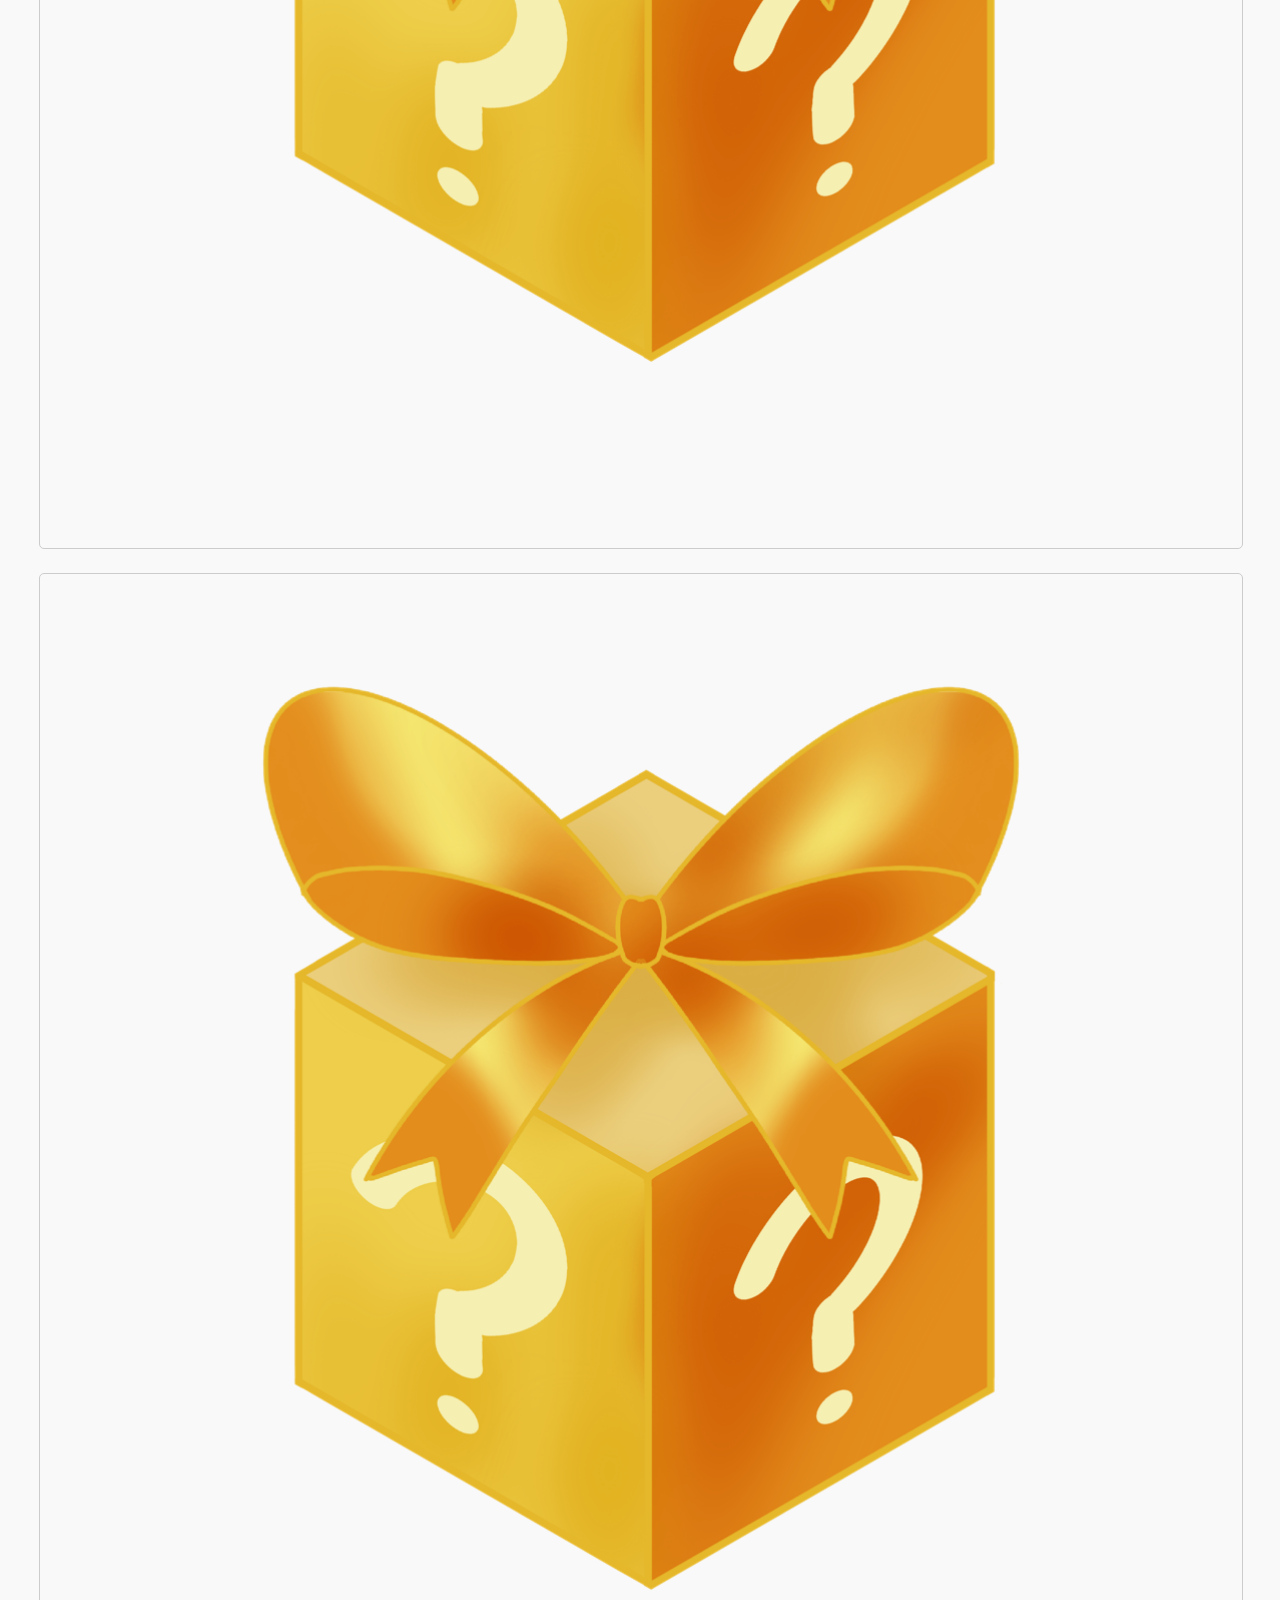
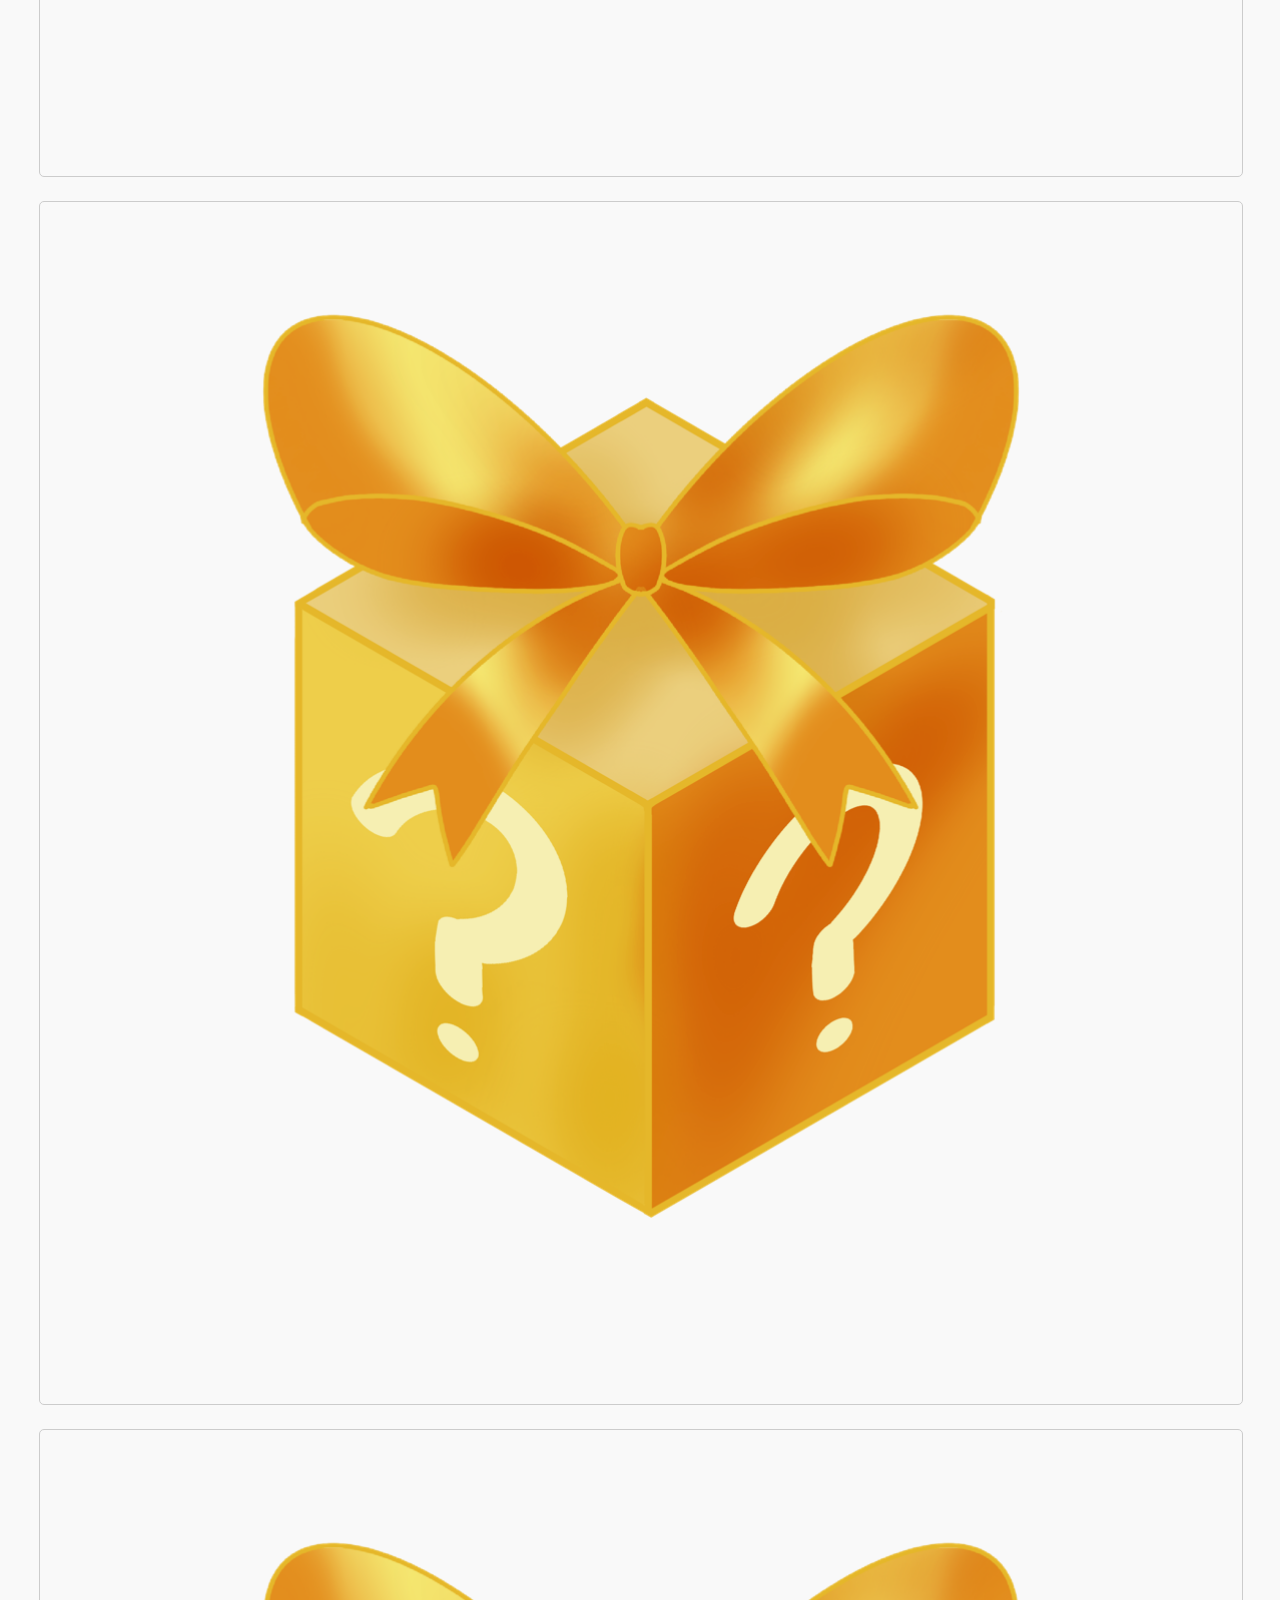
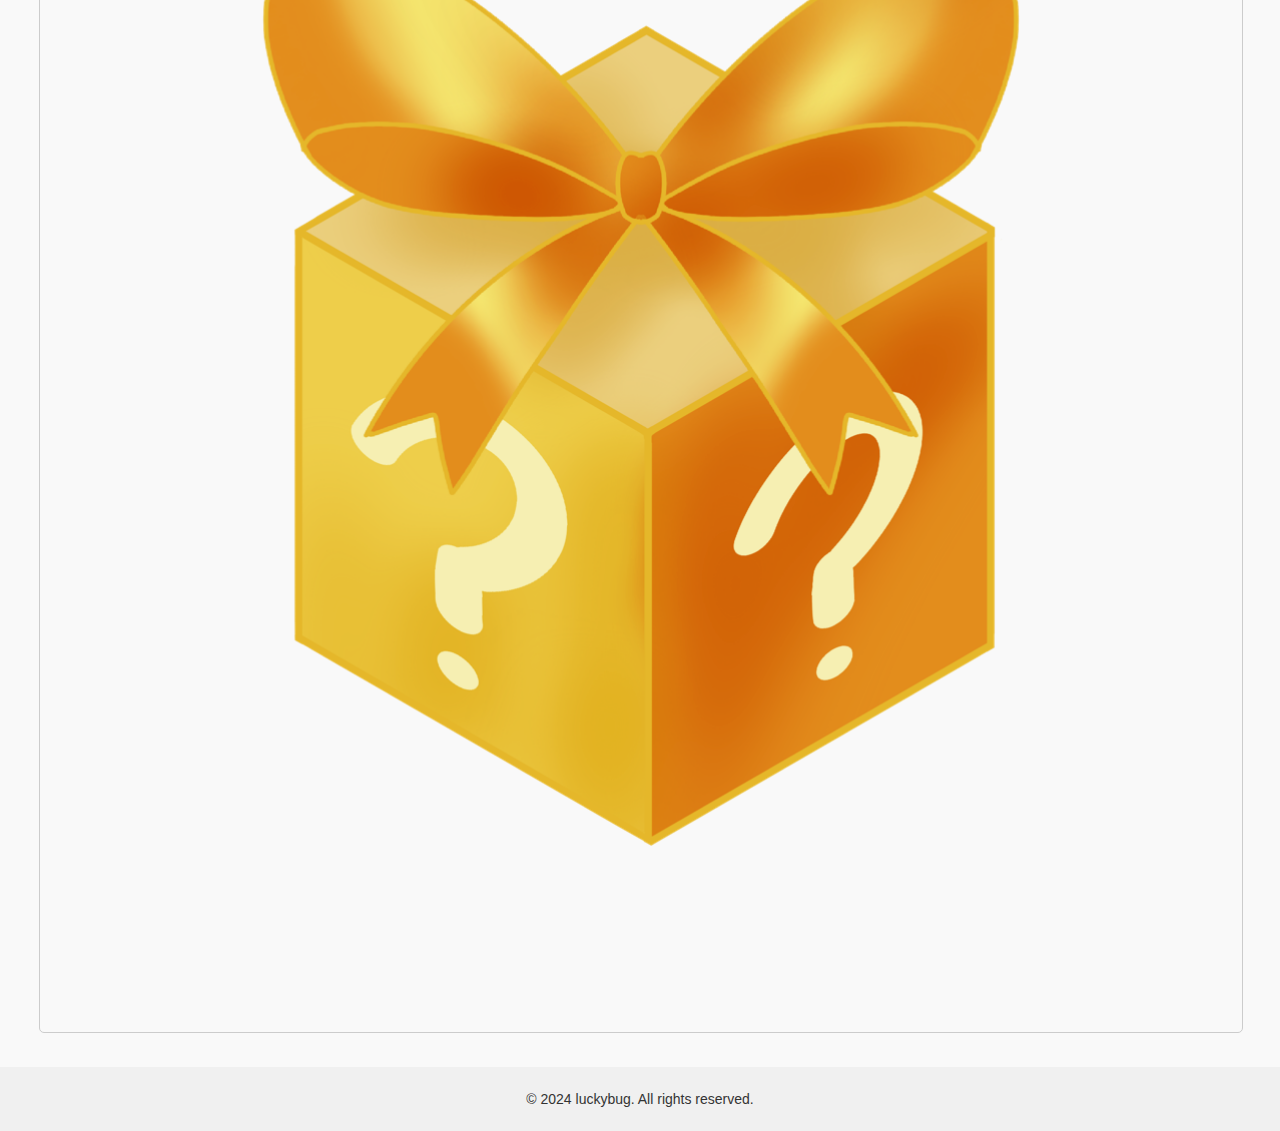
==== commit ba0952da: "Update index.html" ====
--- a/index.html
+++ b/index.html
@@ -49,7 +49,6 @@
 
     <section id="image-section">
         <h2>선물</h2>
-        <p>하나를 고르세요. 신중하게 고르세요.</p>
         <div class="image-section">
 			<a href="page1.html"><img src="images/mystery.png" alt="Image 1"></a>
 			<a href="page2.html"><img src="images/mystery.png" alt="Image 2"></a>
